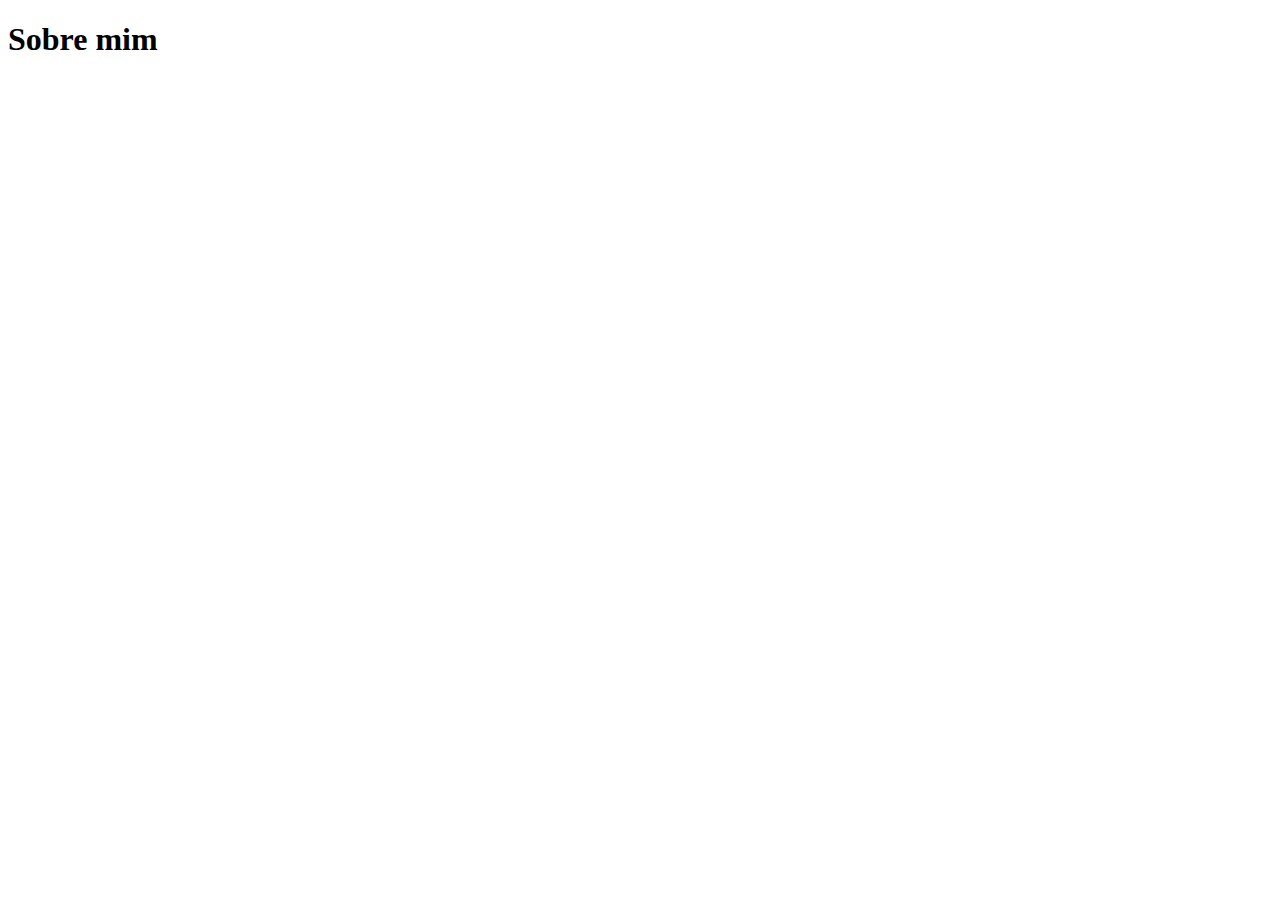
==== about.html @ e8ab1898 "Retirando sublinhado dos links do cabeçalho, movendo o arquivo style.css para a pasta styles, altera" ====
<!DOCTYPE html>
<html lang="pt-BR">
<head>
    <meta charset="UTF-8">
    <meta name="viewport" content="width=device-width, initial-scale=1.0">
    <title>Sobre mim</title>
</head>
<body>
    <h1>Sobre mim</h1>
</body>
</html>
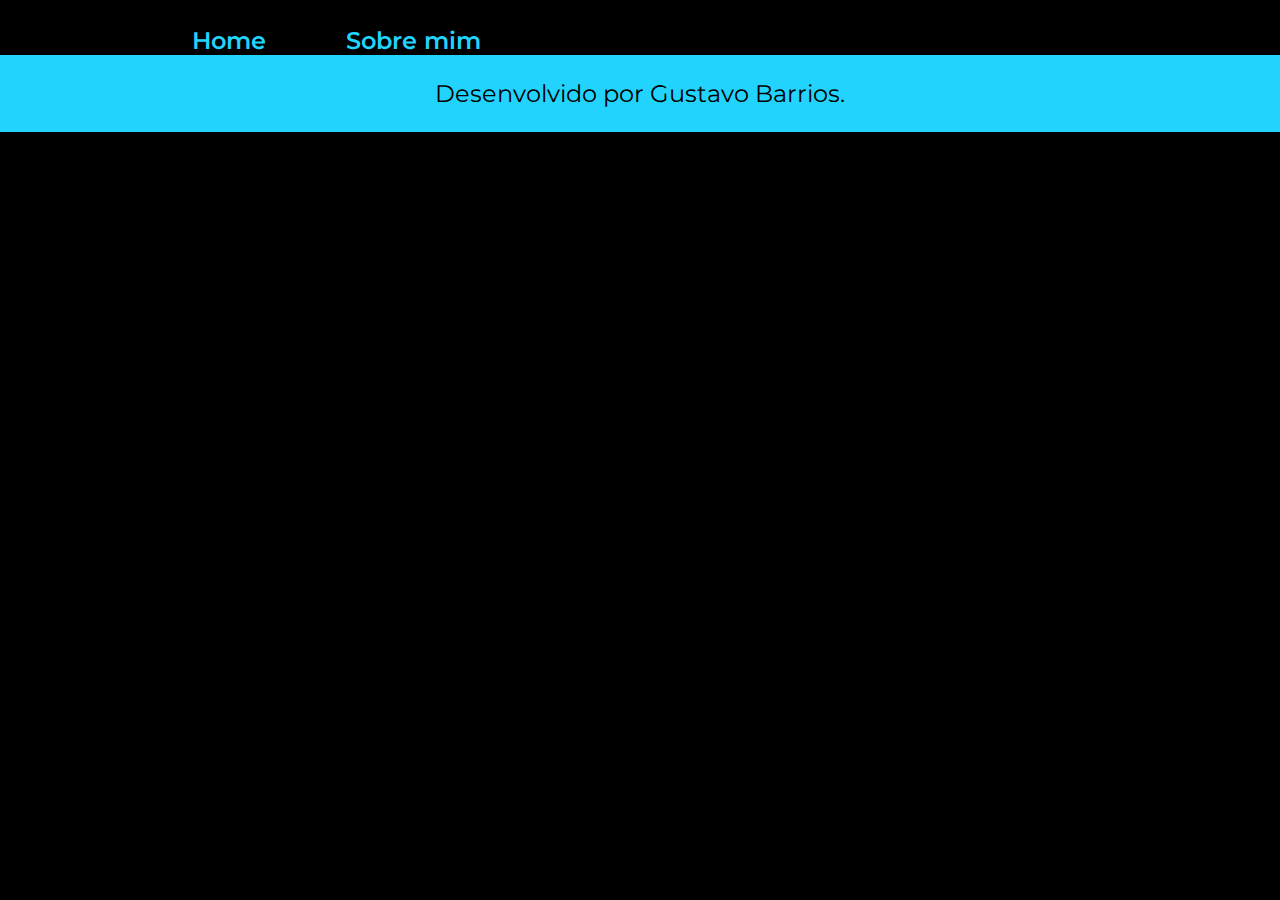
==== commit 79b467a2: "Criando about.html" ====
--- a/about.html
+++ b/about.html
@@ -4,8 +4,18 @@
     <meta charset="UTF-8">
     <meta name="viewport" content="width=device-width, initial-scale=1.0">
     <title>Sobre mim</title>
-</head>
+    <link rel="stylesheet" href="./styles/style.css"/>
+    </head>
 <body>
-    <h1>Sobre mim</h1>
+    <header class="cabecalho">
+        <nav class="cabecalho__menu">
+            <a class="cabecalho__menu__link" href="index.html">Home</a>
+            <a class="cabecalho__menu__link" href="about.html">Sobre mim</a>
+        </nav>
+    </header>
+    <main></main>
+    <footer class="rodape">
+        <p>Desenvolvido por Gustavo Barrios.</p>
+    </footer>
 </body>
 </html>--- a/styles/style.css
+++ b/styles/style.css
@@ -0,0 +1,97 @@
+@import url('https://fonts.googleapis.com/css2?family=Krona+One&family=Montserrat:wght@400;600&display=swap');
+*{
+    margin: 0;
+    padding: 0;
+}
+body{
+    box-sizing:border-box;
+    background-color: #000000;
+    color: #F6F6F6;
+}
+
+.cabecalho
+{
+    padding:2% 0% 0% 15%;
+}
+
+.cabecalho__menu
+{
+    display:flex;
+    gap:80px;
+}
+
+.cabecalho__menu__link
+{
+    font-family:'Montserrat', sans-serif;
+    font-size:24px;
+    font-weight:600;
+    color:#22D4FD;
+    text-decoration:none;
+}
+
+.titulo-destaque{
+    color: #22D4FD;
+}
+.apresentacao
+{
+    margin:10%;
+    padding: 5% 15%;
+    display:flex;
+    align-items:center;
+    justify-content:space-between;
+}
+.apresentacao__conteudo
+{
+    width:615px;
+    display:flex;
+    flex-direction:column;
+    gap:40px;
+}
+.apresentacao__conteudo__titulo
+{
+    font-size:36px;
+    font-family: 'Krona One', sans-serif;
+}
+.apresentacao__conteudo__texto
+{
+    font-size:24px;
+    font-family: 'Montserrat', sans-serif;
+}
+.apresentacao__links
+{
+    display:flex;
+    flex-direction:column;
+    justify-content:space-between;
+    align-items:center;
+}
+.apresentacao__links__link
+{
+    background-color:#22D4FD;
+    width:280px;
+    text-align:center;
+    text-decoration:none;
+    border-radius:16px;
+    font-size:24px;
+    padding:21.5px 0;
+    font-weight:600;
+    color:#000000;
+    font-family:'Montserrat', sans-serif;
+}
+.apresentacao__links__link:hover
+{
+    background-color:#272727;
+}
+.apresentacao__links__link>a:hover
+
+{
+    font-size:24px;
+}
+.rodape
+{
+    padding:24px;
+    color:#000000;
+    background-color:#22D4FD;
+    text-align:center;
+    font-family:'Montserrat', sans-serif;
+    font-size:24px;
+}
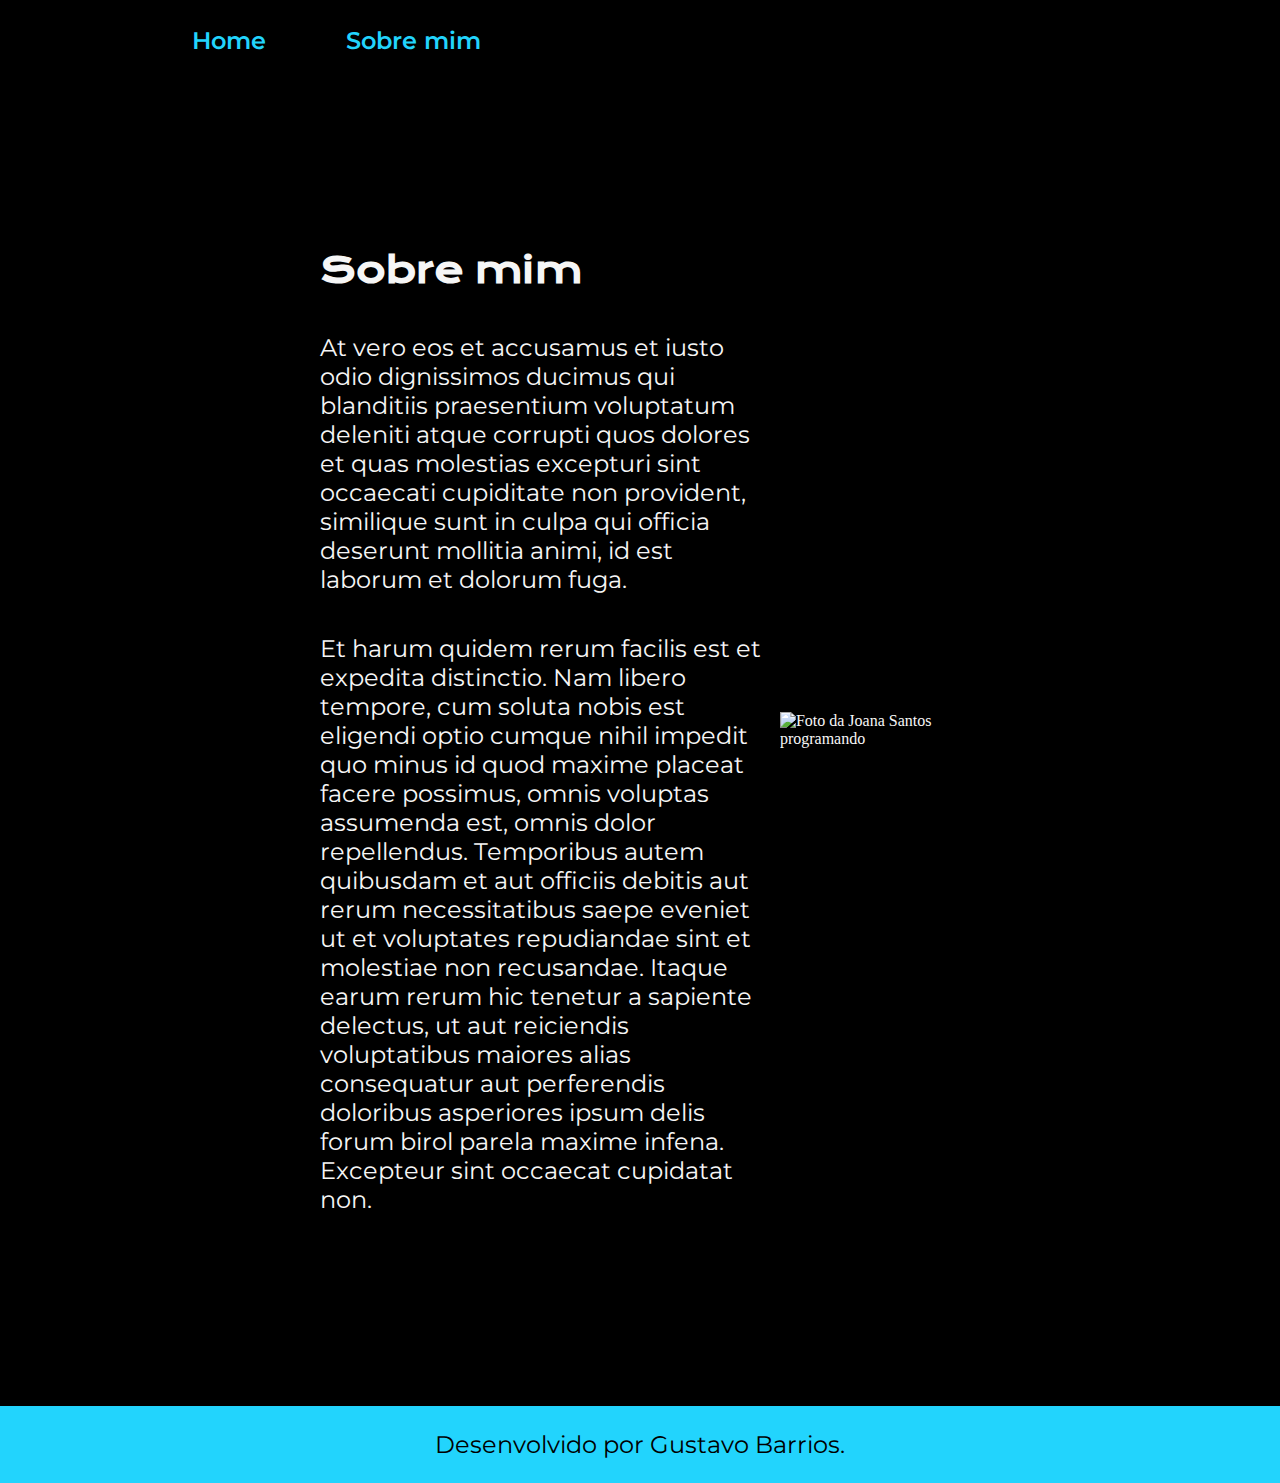
==== commit 019f0c5d: "Adicionando conteúdo principal da página about.html." ====
--- a/about.html
+++ b/about.html
@@ -13,7 +13,14 @@
             <a class="cabecalho__menu__link" href="about.html">Sobre mim</a>
         </nav>
     </header>
-    <main></main>
+    <main class="apresentacao">
+        <section class="apresentacao__conteudo">
+<h1 class="apresentacao__conteudo__titulo">Sobre mim</h1>
+<p class="apresentacao__conteudo__texto">At vero eos et accusamus et iusto odio dignissimos ducimus qui blanditiis praesentium voluptatum deleniti atque corrupti quos dolores et quas molestias excepturi sint occaecati cupiditate non provident, similique sunt in culpa qui officia deserunt mollitia animi, id est laborum et dolorum fuga.</p>
+<p class="apresentacao__conteudo__texto">Et harum quidem rerum facilis est et expedita distinctio. Nam libero tempore, cum soluta nobis est eligendi optio cumque nihil impedit quo minus id quod maxime placeat facere possimus, omnis voluptas assumenda est, omnis dolor repellendus. Temporibus autem quibusdam et aut officiis debitis aut rerum necessitatibus saepe eveniet ut et voluptates repudiandae sint et molestiae non recusandae. Itaque earum rerum hic tenetur a sapiente delectus, ut aut reiciendis voluptatibus maiores alias consequatur aut perferendis doloribus asperiores ipsum delis forum birol parela maxime infena. Excepteur sint occaecat cupidatat non.</p>
+        </section>
+        <img src=".assets/imagem.png" alt="Foto da Joana Santos programando">
+    </main>
     <footer class="rodape">
         <p>Desenvolvido por Gustavo Barrios.</p>
     </footer>
